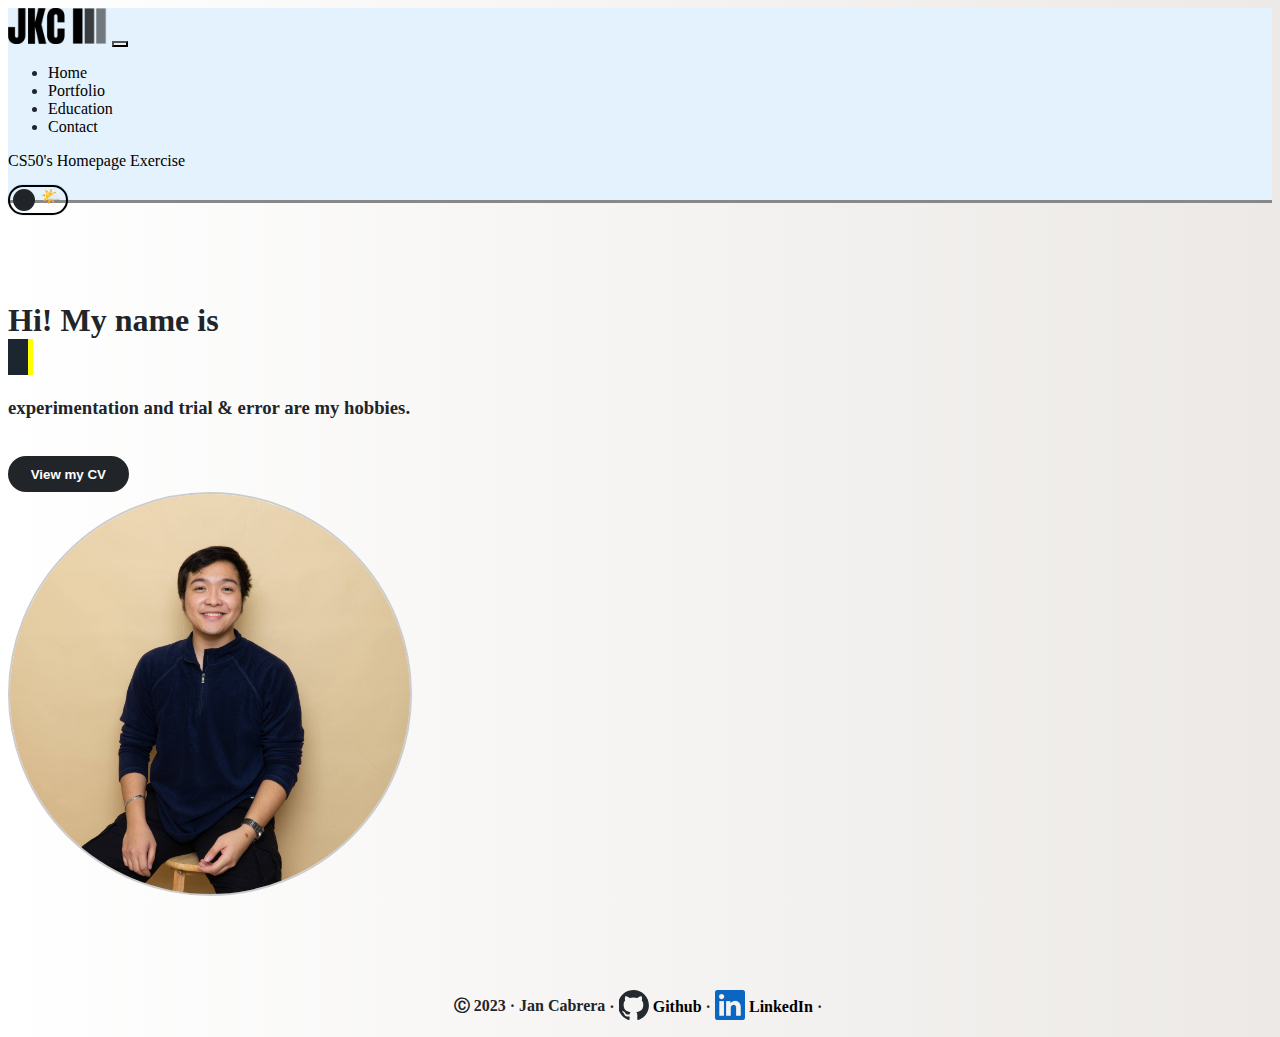
==== index.html @ 8f535879 "Re-commit for updating portfolio" ====
<!DOCTYPE html>

<html lang="en">
    <head>
        <meta charset="utf-8">
        <meta http-equiv="Permissions-Policy" content="interest-cohort=()"/>
        <meta name="viewport" content="width=device-width, initial-scale=1.0">
        <link href="https://cdn.jsdelivr.net/npm/bootstrap@5.3.0/dist/css/bootstrap.min.css" rel="stylesheet" integrity="sha384-9ndCyUaIbzAi2FUVXJi0CjmCapSmO7SnpJef0486qhLnuZ2cdeRhO02iuK6FUUVM" crossorigin="anonymous">
        <script src="https://cdn.jsdelivr.net/npm/bootstrap@5.3.0/dist/js/bootstrap.bundle.min.js" integrity="sha384-geWF76RCwLtnZ8qwWowPQNguL3RmwHVBC9FhGdlKrxdiJJigb/j/68SIy3Te4Bkz" crossorigin="anonymous"></script>
        <script src="app.js"></script>
        <link href="styles.css" rel="stylesheet">
        <title>Jan Cabrera</title>
    </head>
    <body class="lightmode g-0 scrollable">
      <div class="container-fluid" id="nav" style="background-color: #e3f2fd" data-bs-theme="light">
        <div class="row">
          <div class="col-lg-11 col-md-11 col-10">
          <nav class="navbar navbar-expand-lg sticky-top" id="navBar">
              <div class="container-fluid">
                <a class="navbar-brand" href="#"><img src="img/logo-no-background.png" id="logo" width="100" alt="jkc-logo-for-website"></a>
              <button class="navbar-toggler" id="toggler1" type="button" onclick="showNav()">
                <span class="navbar-toggler-icon" id="togglericon"></span>
                </button>
                  <ul class="navbar-nav me-auto mb-2 mb-lg-0" id="navlist">
                    <li class="nav-item">
                      <a class="nav-link active" aria-current="page" href="#">Home</a>
                    </li>
                    <li class="nav-item">
                      <a class="nav-link" href="portfolio.html">Portfolio</a>
                    </li>
                    <li class="nav-item">
                      <a class="nav-link" href="educ.html">Education</a>
                    </li>
                    <li class="nav-item">
                      <a class="nav-link" href="contact.html">Contact</a>
                    </li>
                  </ul>
                  <span class="navbar-text" id="cs50">
                    CS50's Homepage Exercise
                  </span>
              </div>
              </nav>
            </div>
          <div class="col-lg-1 col-md-1 col-2 g-0">
                <label class="switch">
                <input type="checkbox" id="slider" onClick="changeBg()">
                <span class="slider round flip" id="slide"><span class="lightbg" id="som"></span></span>
              </label>
          </div>
        </div>
      </div>
      <section id="content">
          <div class="container-fluid" id="intro">
            <div class="row">
              <div id="filler" class="col-1"></div>
              <div class="col-lg-6 col-12 p-5">
                <h1 class="display-2">Hi! My name is<br><span id="name" class="writelightbg"></span></h1>
                <h3>experimentation and trial & error are my hobbies.</h3><br>
                <form action="" target="_blank">
                <button id="indexbutton" class="indexbutton">View my CV</button>
                </form>
              </div>
              <div class="col-lg-5 col-12" id="mypic"><img id="photo" src="img/photo.jpg" alt="jan-cabrera-photo"></div>
            </div>
          </div>
      </section>
      <footer>
      <h4 class="copyright">Ⓒ 2023 · Jan Cabrera</h4><h4 class="copyright">&nbsp;·&nbsp;</h4><a href="https://github.com/ravensilk" target="_blank"><img id="github" src="img/github-mark.svg" alt="github-logo"></a>
      <a href="https://github.com/ravensilk" target="_blank"><h4>&nbsp;Github</h4></a><h4>&nbsp;·&nbsp;</h4>
      <a href="https://www.linkedin.com/in/jan-kristopher-cabrera-41891611a/" target="_blank"><img id="linkedin" src="img/blue-linkedin.png" alt="linkedin-logo"></a><a href="https://www.linkedin.com/in/jan-kristopher-cabrera-41891611a/" target="_blank"><h4>&nbsp;LinkedIn</h4></a><h4 class="copyright">&nbsp;·&nbsp;</h4>
      </footer>
      <div class="overlay" id="navbarOverlay">
        <div class="overlay-content">
          <a class="navl" href="#">Home</a>
          <a class="navl" href="portfolio.html">Portfolio</a>
          <a class="navl" href="educ.html">Education</a>
          <a class="navl" href="contact.html">Contact</a>
        </div>
      </div>
    </body>
</html>
---- styles.css ----
html, body {
    height: 100%;
}

.scrollable {
  overflow-y: scroll;
}

.scrollable::-webkit-scrollbar {
    display: none;
}

.scrollable {
  -ms-overflow-style: none;  /* IE and Edge */
  scrollbar-width: none;  /* Firefox */
}

a:link, a:visited, a:hover, a:active {
     text-decoration: none;
    }
    
.nabvar {
    z-index: 2;
}

#nav {
    box-shadow: 0 3px #888888;
}

footer {
    height: 60px;
    display: flex;
    align-items: center;
    justify-content: center;
}

footer > h4, a > h4 {
    margin: 0;
}

footer > a {
    margin: 0;
}

#photo {
    display: block;
    object-fit: cover;
    border-radius: 100%;
    margin: auto;
    border: 2px #cccccc solid;
}

.switch input{
    opacity: 0;
    width: 0;
    height: 0;
}

.switch {
    position: relative;
    top: 15.5px;
    width: 60px;
    height: 30px;
    display: inline-block;
}

.slider {
    position: absolute;
    cursor: pointer;
    top: 0;
    left: 0;
    right: 0;
    bottom: 0;
    border-radius: 10px;
    border: 2px solid black;
}

.slider:after {
    position: absolute;
    content: "";
    height: 22px;
    width: 22px;
    left: 5px;
    bottom: 2px;
    background-color: var(--background);
}

.slider.round {
    border-radius: 30px;
}

.slider.round:after {
    border-radius: 100%;
}


.slider {
    box-shadow: 0 0 1px #2196F3;
}

.slider:after {
    transition-duration: var(--transition);
    -webkit-transition-duration: var(--transition);
    -moz-transition-duration: var(--transition);
    transform: var(--transform);
    left: var(--margin);
}

#cs50 {
    padding-right: 10px;
}

.darkmode {
    background: #485563;  /* fallback for old browsers */
    background: -webkit-linear-gradient(to right, #29323c, #485563);  /* Chrome 10-25, Safari 5.1-6 */
    background: linear-gradient(to right, #29323c, #485563); /* W3C, IE 10+/ Edge, Firefox 16+, Chrome 26+, Opera 12+, Safari 7+ */
}

.lightmode {
    background: #ECE9E6;  /* fallback for old browsers */
    background: -webkit-linear-gradient(to right, #FFFFFF, #ECE9E6);  /* Chrome 10-25, Safari 5.1-6 */
    background: linear-gradient(to right, #FFFFFF, #ECE9E6); /* W3C, IE 10+/ Edge, Firefox 16+, Chrome 26+, Opera 12+, Safari 7+ */
}

.lightbg {
    float: right;
    padding-right: 5px;
}

.darkbg {
    float: left;
    padding-left: 5px;
}

.writelightbg {
    background-color: #1B2631;
    color: #DAF7A6;
    padding-right: 10px;
    padding-left: 10px;
    border-right: 5px solid yellow;
}

.writedarkbg {
    background-color: #F9E79F;
    color: #1B2631;
    padding-right: 10px;
    padding-left: 10px;
    border-right: 5px solid #17202A;
}

section#languages div#techstack1, div#techstack2, div#techstack3 {
    display: flex;
    flex-direction: column;

}

section#languages {
    padding: 60px;
    display: flex;
    align-items: center;
    justify-content: center;

}

.tslogo {
    width: 50px;
    height: 50px;
    margin-right: 20px;
    object-fit: contain;
    display: flex;
    align-items: center;
}

.tstack {
    display: flex;
    align-items: center;
}

.caroulightbrdr {
    border: 3px solid #c3d7e9;
    border-radius: 2%;
    background-color: white;
}

.caroudarkbrdr {
    border: 3px solid #212529;
    border-radius: 2%;
}

#cs50 {
    color: black;
}

button#cv {
    padding: 0.8em 1.7em;
    display: block;
    margin: auto;
    border-radius: 25px;
    border: none;
    font-weight: bold;
    background: #ffffff;
    color: rgb(0, 0, 0);
    transition: .2s ease-in-out;
  }
  
  button#cv:hover {
    opacity: 1;
  }
  

/* Smaller screen CSS */
@media only screen and (max-width: 992px) {
    #photo {
        display: inline;
        object-fit: cover;
        border-radius: 100%;
        margin: auto;
        border: 2px #cccccc solid;
        width: 250px;
        height: 250px;
    }

    #github {
        object-fit: cover;
        width: 30px;
        height: 30px;
    }

    #linkedin {
        object-fit: cover;
        width:30px;
        height: 30px;
    }

    .copyright {
        display: none;
    }

    #filler {
        display: none;
    }

    #cs50 {
        display: none;
    }

    .overlay {
        position: fixed;
        height: 100%;
        width: 0;
        top: 0;
        left: 0;
        z-index: 9999;
        background-color: rgb(252, 252, 252);
        transition: 0.5s;
        overflow: hidden;
    }

    .navbar-toggler{
        border-color: white;
    }

    .navbar-toggler-icon{
        border-color: white;
    }

    .overlay-content {
        position: absolute;
        top: 50%;
        left: 50%;
        width: 100%;
        transform: translate(-50%, -50%);
        text-align: center;
        color: white;
    }

    #navlist {
        display: none;
    }

    .navl {
        display: block;
        font-size: 2em;
    }

    .navl:hover {
        color: blue;
    }

    .switch {
        margin-left: -10px;
        display: flex;
        align-items: flex-start;
    }
    
    #nav {
        position: relative;
        width: 100%;
    }

    #intro {
    min-height: calc(100vh - 63px - 60px);
    display: flex;
    align-items: center;
    text-align: center;
    }

    section#languages {
    min-height: calc(100vh - 63px - 60px);
    display: flex;
    align-items: center;
    text-align: center;
    }

    section#education {
    min-height: calc(100vh - 63px - 60px);
    display: flex;
    align-items: center;
    text-align: center;
    }    

    section#contact {
    min-height: calc(100vh - 63px - 60px);
    display: flex;
    align-items: center;
    text-align: center;
    }  

    footer {
        padding: 30px;
    }

    section#js {
        padding: 5px 0 5px 0;
    }

    #mypic {
        padding: 5px 0 20px 0;
    }

    .tstack {
        align-items: center;
        justify-content: center;

    }

    .techstack {
        display: flex;
        align-items: center;
        justify-content: center;
        margin: 20px;
    }

    #project-name {
        position: absolute;
        display: block;
    }

    .reversed{
        flex-direction: column-reverse;
    }

    button#cv {
        width: 30vw;
    }

    #colorform {
        min-width: 85vw;
        max-width: 85vw;
        margin-bottom: 30px;
    }

    #formdiv {
        display: flex;
        justify-content: center;
        align-items: center;
    }

    #coloredform {
        padding-bottom: 50px;
    }

    .indexbutton{
        margin: auto;
    }
    

}


@media only screen and (min-width: 993px) {
    #photo {
        display: block;
        object-fit: cover;
        border-radius: 100%;
        margin: auto;
        border: 2px #cccccc solid;
        width: 400px;
        height: 400px;
    }

    #github {
        object-fit: cover;
        width: 30px;
        height: 30px;
    }

    #linkedin {
        object-fit: cover;
        width: 30px;
        height: 30px;
    }

    .overlay-content {
        display: none;
    }

    .overlay {
        display: none;
    }

    section {
        display: flex;
        top: 0;
        bottom: 0;
        left: 0;
        right: 0;
        width: 100%;
        min-height: calc(100vh - 63px - 60px);
    }

    section#content {
        align-items: center;
    }

    #formdiv {
        display: flex;
        justify-content: end;
        align-items: center;
    }

    #coloredform {
        padding-bottom: 50px;
    }

}


/* Form CSS */

#coloredform {
    display: flex;
    justify-content: center;
    align-items: center;
}

#formpadding {
    padding-top: 50px;
    padding-bottom: 30px;
}


.colorful-form {
    min-width: 40vw;
    max-width: 40vw;
    padding: 20px;
    background-color: #212529;
    border-radius: 10px;
  }
  
  .form-group {
    margin-bottom: 20px;
  }
  
  .form-label.light {
    display: flex;
    font-weight: bold;
    margin-bottom: 5px;
    color: white;
  }

  .form-label.dark {
    display: flex;
    font-weight: bold;
    margin-bottom: 5px;
    color: #333;
  }
  
  .form-input.light {
    width: 100%;
    padding: 10px;
    border: none;
    background-color: #fff;
    color: #333;
    border-radius: 5px;
  }

  .form-input.dark {
    width: 100%;
    padding: 10px;
    border: none;
    background-color: #212529;
    color: white;
    border-radius: 5px;
  }
  
  textarea.form-input {
    height: 100px;
  }
  
  .form-button {
    padding: 0.8em 1.7em;
    display: block;
    margin: auto;
    border-radius: 25px;
    border: none;
    font-weight: bold;
    background: #ffffff;
    color: rgb(0, 0, 0);
    transition: .2s ease-in-out;
  }
  
  .form-button:hover {
    background-color: #4192EC;
    color: white;
    cursor: pointer;
  }
  

  /* Card CSS */
  .card {
    width: 21em;
    height: 26.5em;
    background: #212529;
    transition: 0.2s ease-in-out;
    clip-path: polygon(30px 0%, 100% 0, 100% calc(100% - 30px), calc(100% - 30px) 100%, 0 100%, 0% 30px);
    border-top-right-radius: 20px;
    border-bottom-left-radius: 20px;
    display: flex;
    flex-direction: column;
  }
  
  .card span {
    font-weight: bold;
    color: white;
    text-align: center;
    display: block;
    font-size: 1.5em;
  }
  
  .card .info {
    font-weight: 400;
    color: white;
    display: block;
    text-align: center;
    font-size: 1em;
    margin: 1em;
  }
  
  .card .img {
    width: 4.8em;
    height: 4.8em;
    background: white;
    border-radius: 15px;
    margin: auto;
    object-fit: cover;
  }
  
  .card .share {
    margin-top: 1em;
    display: flex;
    justify-content: center;
    gap: 1em;
  }
  
  .card a {
    color: white;
    transition: .1s ease-in-out;
  }
  
  .card a:hover {
    color: red;
  }
  
  .card button {
    padding: 0.8em 1.7em;
    display: block;
    margin: auto;
    border-radius: 25px;
    border: none;
    font-weight: bold;
    background: #ffffff;
    color: rgb(0, 0, 0);
    transition: .1s ease-in-out;
  }
  
  .card button:hover {
    background-color: #4192EC;
    color: white;
    cursor: pointer;
  }

  #nameimg {
    border: 2px white solid;
  }

  .indexbutton{
    padding: 0.8em 1.7em;
    display: block;
    border-radius: 25px;
    border: none;
    font-weight: bold;
    background: #212529;
    color: white;
    transition: .1s ease-in-out;
  }

  .indexbutton:hover{
    background-color: #4192EC;
    color: white;
    cursor: pointer;
  }
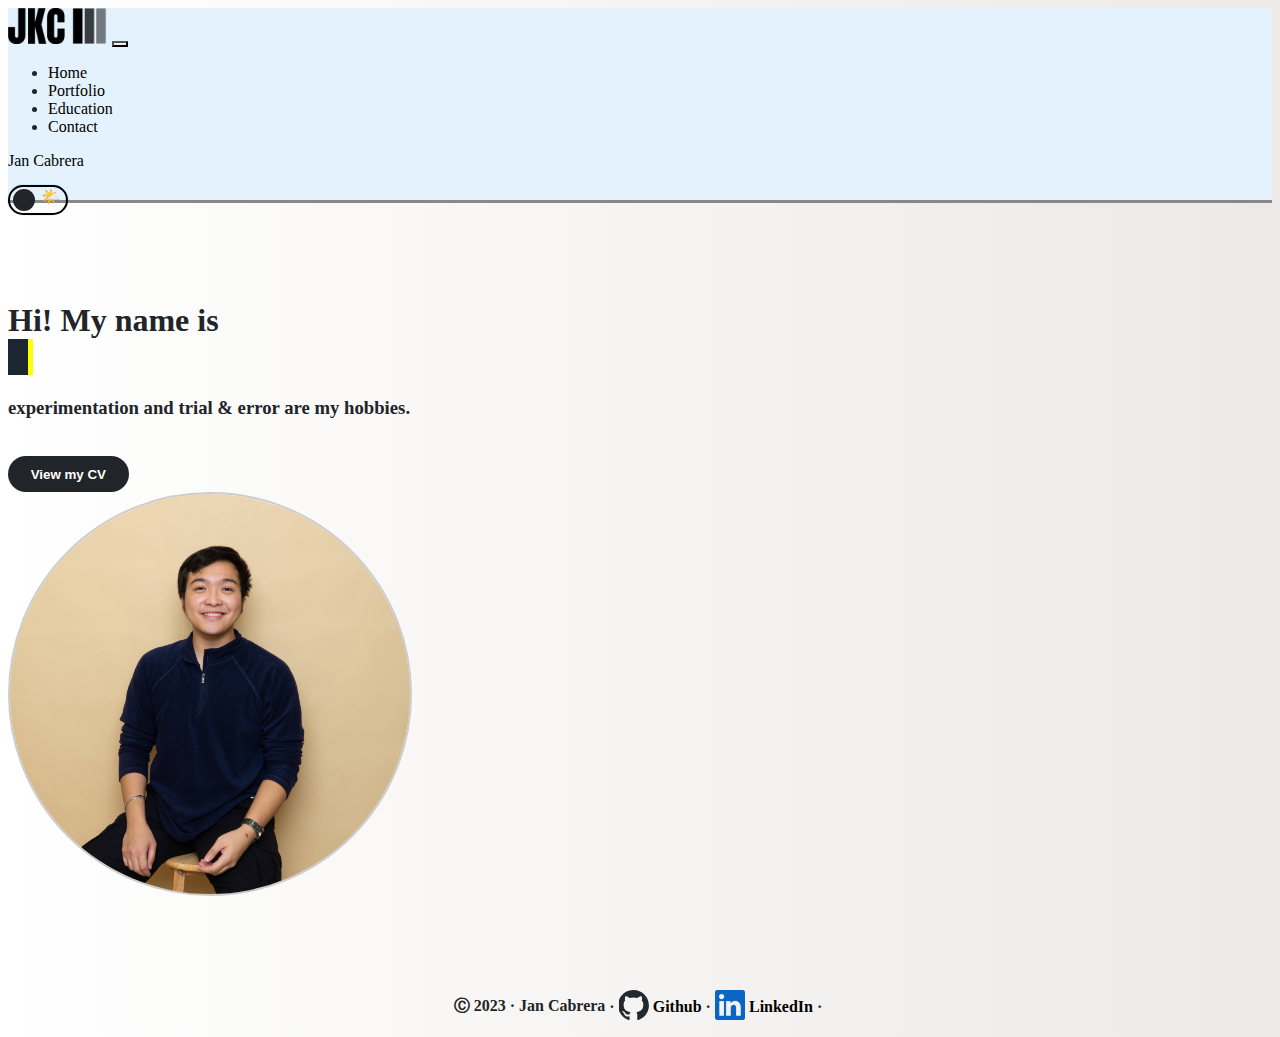
==== commit 6b950cc9: "Update index.html" ====
--- a/index.html
+++ b/index.html
@@ -36,7 +36,7 @@
                     </li>
                   </ul>
                   <span class="navbar-text" id="cs50">
-                    CS50's Homepage Exercise
+                    Jan Cabrera
                   </span>
               </div>
               </nav>
@@ -67,7 +67,7 @@
       <footer>
       <h4 class="copyright">Ⓒ 2023 · Jan Cabrera</h4><h4 class="copyright">&nbsp;·&nbsp;</h4><a href="https://github.com/ravensilk" target="_blank"><img id="github" src="img/github-mark.svg" alt="github-logo"></a>
       <a href="https://github.com/ravensilk" target="_blank"><h4>&nbsp;Github</h4></a><h4>&nbsp;·&nbsp;</h4>
-      <a href="https://www.linkedin.com/in/jan-kristopher-cabrera-41891611a/" target="_blank"><img id="linkedin" src="img/blue-linkedin.png" alt="linkedin-logo"></a><a href="https://www.linkedin.com/in/jan-kristopher-cabrera-41891611a/" target="_blank"><h4>&nbsp;LinkedIn</h4></a><h4 class="copyright">&nbsp;·&nbsp;</h4>
+      <a href="https://www.linkedin.com/in/jan-kristopher-cabrera-41891611a/" target="_blank"><img id="linkedin" src="img/blue-linkedin.png" alt="linkedin-logo"></a><a href="https://linkedin.com/in/jkcabrera" target="_blank"><h4>&nbsp;LinkedIn</h4></a><h4 class="copyright">&nbsp;·&nbsp;</h4>
       </footer>
       <div class="overlay" id="navbarOverlay">
         <div class="overlay-content">
